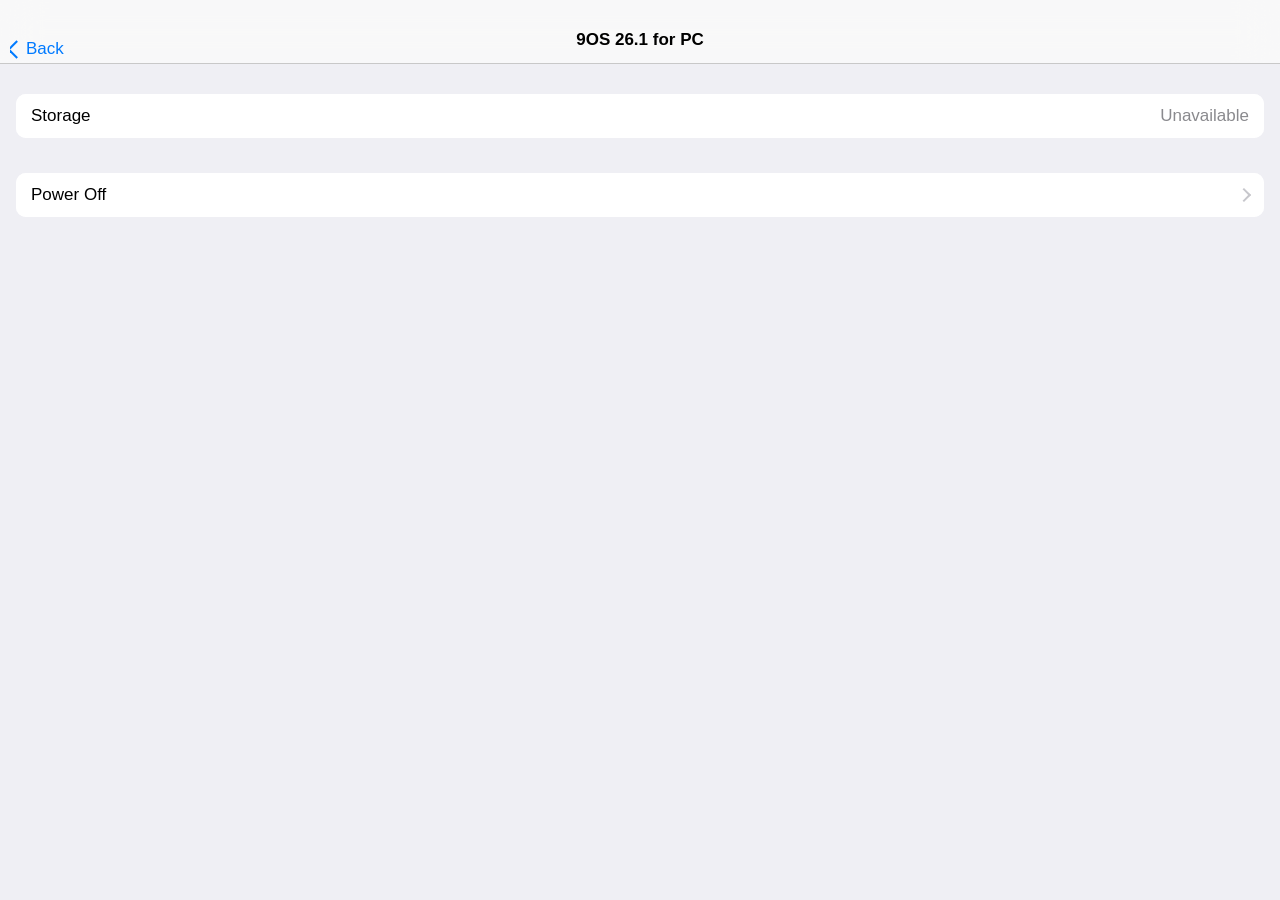
==== usr/lib/lib9osforpc/GUI/apps/settings/aboutguadafon.html @ a468154e "Initial commit" ====
<!DOCTYPE html>
<html lang="en">
<head>
    <meta charset="UTF-8">
    <meta name="viewport" content="width=device-width, initial-scale=1.0">
    <title>About Guadaware</title>
    <link rel="stylesheet" href="../../guadawareUniversalFramework/style.css">
</head>
<body>
    <header>
        <span><button><a href="index.html" data-locale="settings.back">Back</a></button></span>
        <span><h1>9OS 26.1 for PC</h1></span>

    </header>
   
    <section>
        <ul>
            <li>
                <span data-locale="about.storage">Storage</span>
                <b id="disk-usage">—</b>
            </li>
        </ul>
    </section>
      <section>
        <ul>
          <li>
            <a href="http://localhost:8080/poweroff" data-locale="about.poweroff">
            Power off
            </a>
        </li>
      </ul>
    </section>
    <script src="../../guadawareUniversalFramework/Locale.js"></script>
    <script>
      const locale = new Locale();
      const SYSTEM_API = "http://localhost:8080";

      async function fill(id, endpoint) {
        const el = document.getElementById(id);
        try {
          const res = await fetch(SYSTEM_API + endpoint);
          el.textContent = (await res.text()).trim() || "—";
        } catch {
          el.textContent = locale.t("about.unavailable");
        }
      }

      fill("pc-model", "/getPCModel");
      fill("ram-usage", "/getRAMUsage");
      fill("disk-usage", "/getDiskUsage");
      fill("cpu-model", "/getCPUModel");
      fill("gpu-model", "/getGPUModel");
    </script>
</body>
</html>
---- usr/lib/lib9osforpc/GUI/guadawareUniversalFramework/style.css ----
:root {
  --blue: #007aff;
  --green: #4cd964;
  --red: #ff3b30;
  --bg: #efeff4;
  --card: #ffffff;
  --separator: #c8c8c8;
  --secondary: #8a8a8e;
  --gray-label: #6d6d72;
  --chevron: #c7c7cc;
  --bar: rgba(249, 249, 249, 0.94);
}

* {
  margin: 0;
  padding: 0;
  box-sizing: border-box;
  font-family: -apple-system, "Helvetica Neue", Helvetica, Arial, sans-serif;
  -webkit-font-smoothing: antialiased;
  -webkit-tap-highlight-color: transparent;
}

html,
body {
  height: 100%;
}

body {
  min-height: 100vh;
  overflow-x: hidden;
  background: var(--bg);
  color: #000;
  font-size: 17px;
  line-height: 1.35;
  user-select: none;
  padding-bottom: env(safe-area-inset-bottom, 0px);
}

a {
  color: var(--blue);
  text-decoration: none;
}

img {
  display: block;
}

header {
  position: sticky;
  top: 0;
  z-index: 50;
  height: 64px;
  padding: 20px 10px 0;
  background: var(--bar);
  -webkit-backdrop-filter: blur(20px) saturate(180%);
  backdrop-filter: blur(20px) saturate(180%);
  border-bottom: 0.5px solid var(--separator);
}

h1 {
  position: absolute;
  left: 80px;
  right: 80px;
  bottom: 11px;
  font-size: 17px;
  font-weight: 600;
  text-align: center;
  white-space: nowrap;
  overflow: hidden;
  text-overflow: ellipsis;
}

header button {
  position: relative;
  bottom: 4px;
  max-width: 72px;
  overflow: hidden;
  text-overflow: ellipsis;
  white-space: nowrap;
}

button {
  display: block;
  width: 100%;
  padding: 11px;
  border: none;
  border-radius: 7px;
  background: var(--blue);
  color: #fff;
  font-size: 17px;
  text-align: center;
  cursor: pointer;
}

button:active {
  filter: brightness(0.82);
}

header button {
  display: inline-block;
  width: auto;
  padding: 0;
  border-radius: 0;
  background: none;
  color: var(--blue);
}

header button:first-child {
  position: absolute;
  left: 10px;
  display: inline-flex;
  align-items: center;
}

header button:first-child::before {
  content: "";
  width: 11px;
  height: 11px;
  margin-right: 3px;
  border-left: 2.5px solid var(--blue);
  border-bottom: 2.5px solid var(--blue);
  transform: rotate(45deg);
}

header button:last-child {
  position: absolute;
  right: 10px;
}

header button:last-child:first-child {
  position: absolute;
}

header button:active {
  opacity: 0.4;
  filter: none;
}

main {
  padding-bottom: 20px;
}

section {
  margin: 35px 16px 0;
  background: var(--card);
  border-radius: 10px;
  overflow: hidden;
}

section:first-of-type {
  margin-top: 30px;
}

section:last-of-type {
  margin-bottom: 30px;
}

h2 {
  margin: 35px 32px 7px 16px;
  font-size: 13px;
  font-weight: 400;
  color: var(--gray-label);
  text-transform: uppercase;
}

h3 {
  margin: 7px 32px 3px 16px;
  font-size: 13px;
  font-weight: 400;
  color: var(--gray-label);
}

ul,
ol {
  list-style: none;
}

li {
  position: relative;
  display: flex;
  align-items: center;
  min-height: 44px;
  padding: 8px 15px;
  background: var(--card);
  font-size: 17px;
}

li + li {
  border-top: 0.5px solid var(--separator);
}

li:active {
  background: #d9d9da;
}

li img {
  width: 29px;
  height: 29px;
  margin-right: 15px;
  border-radius: 6.5px;
  object-fit: cover;
  flex-shrink: 0;
}

li a {
  flex: 1;
  display: flex;
  align-items: center;
  color: inherit;
}

li a::after {
  content: "";
  width: 8px;
  height: 8px;
  margin-left: auto;
  border-top: 2px solid var(--chevron);
  border-right: 2px solid var(--chevron);
  transform: rotate(45deg);
  flex-shrink: 0;
}

li b,
li strong {
  margin-left: auto;
  color: var(--secondary);
  font-weight: 400;
  text-align: right;
  white-space: nowrap;
  overflow: hidden;
  text-overflow: ellipsis;
  flex-shrink: 0;
}

li em {
  margin-left: auto;
  font-style: normal;
  color: var(--red);
  background: var(--red);
  color: #fff;
  min-width: 21px;
  height: 21px;
  padding: 0 6px;
  border-radius: 11px;
  font-size: 13px;
  font-weight: 600;
  display: inline-flex;
  align-items: center;
  justify-content: center;
  flex-shrink: 0;
}

li i {
  width: 13px;
  height: 6px;
  margin-left: auto;
  border-left: 2px solid var(--blue);
  border-bottom: 2px solid var(--blue);
  transform: rotate(-45deg);
  flex-shrink: 0;
}

label {
  position: relative;
  display: inline-block;
  width: 51px;
  height: 31px;
  margin-left: auto;
  flex-shrink: 0;
  cursor: pointer;
}

label input {
  position: absolute;
  inset: 0;
  opacity: 0;
  margin: 0;
  cursor: pointer;
  z-index: 1;
}

label span {
  position: absolute;
  inset: 0;
  display: block;
  border-radius: 16px;
  background: #fff;
  box-shadow:
    inset 0 0 0 1px rgba(0, 0, 0, 0.05),
    inset 0 2px 4px rgba(0, 0, 0, 0.12);
  transition: background 0.25s ease;
}

label span::after {
  content: "";
  position: absolute;
  top: 2px;
  left: 2px;
  width: 27px;
  height: 27px;
  border-radius: 50%;
  background: #fff;
  box-shadow:
    0 2px 5px rgba(0, 0, 0, 0.3),
    0 0 1px rgba(0, 0, 0, 0.2);
  transition: transform 0.25s ease;
}

label input:checked + span {
  background: var(--green);
  box-shadow: none;
}

label input:checked + span::after {
  transform: translateX(20px);
}

input[type="range"] {
  -webkit-appearance: none;
  appearance: none;
  width: 100%;
  height: 28px;
  margin-left: auto;
  background: transparent;
  cursor: pointer;
  flex-shrink: 1;
}

input[type="range"]::-webkit-slider-runnable-track {
  height: 2px;
  border-radius: 1px;
  background: linear-gradient(
    to right,
    var(--blue),
    var(--blue) 50%,
    rgba(255, 255, 255, 0.9) 50%
  );
  box-shadow: 0 0.5px 1px rgba(0, 0, 0, 0.15);
}

input[type="range"]::-webkit-slider-thumb {
  -webkit-appearance: none;
  width: 28px;
  height: 28px;
  margin-top: -13px;
  border-radius: 50%;
  background: #fff;
  box-shadow:
    0 2px 5px rgba(0, 0, 0, 0.35),
    0 0 1px rgba(0, 0, 0, 0.2);
}

input[type="range"]::-moz-range-track {
  height: 2px;
  border-radius: 1px;
  background: rgba(255, 255, 255, 0.9);
}

input[type="range"]::-moz-range-progress {
  height: 2px;
  border-radius: 1px;
  background: var(--blue);
}

input[type="range"]::-moz-range-thumb {
  width: 28px;
  height: 28px;
  border: none;
  border-radius: 50%;
  background: #fff;
  box-shadow:
    0 2px 5px rgba(0, 0, 0, 0.35),
    0 0 1px rgba(0, 0, 0, 0.2);
}

input[type="text"],
input[type="search"],
textarea {
  width: 100%;
  height: 36px;
  margin: 8px 0;
  padding: 0 8px;
  border: none;
  border-radius: 6px;
  background: rgba(142, 142, 147, 0.18);
  font-size: 15px;
  outline: none;
}

textarea {
  height: auto;
  min-height: 120px;
  padding: 8px;
  resize: none;
}

p {
  margin: 7px 32px 3px 16px;
  font-size: 13px;
  color: var(--gray-label);
}

nav {
  position: fixed;
  left: 0;
  right: 0;
  bottom: 0;
  z-index: 50;
  display: flex;
  height: calc(49px + env(safe-area-inset-bottom, 0px));
  padding-bottom: env(safe-area-inset-bottom, 0px);
  background: rgba(249, 249, 249, 0.95);
  -webkit-backdrop-filter: blur(20px) saturate(180%);
  backdrop-filter: blur(20px) saturate(180%);
  border-top: 0.5px solid var(--separator);
}

nav a {
  flex: 1;
  display: flex;
  flex-direction: column;
  align-items: center;
  justify-content: center;
  gap: 2px;
  color: var(--secondary);
  font-size: 10px;
}

nav a img {
  width: 26px;
  height: 26px;
}

nav a:active,
nav a:hover {
  color: var(--blue);
}

aside {
  position: fixed;
  top: 0;
  bottom: 0;
  left: 0;
  z-index: 40;
  width: 300px;
  padding-top: 64px;
  overflow-y: auto;
  -webkit-overflow-scrolling: touch;
  background: rgba(245, 245, 247, 0.96);
  -webkit-backdrop-filter: blur(20px) saturate(180%);
  backdrop-filter: blur(20px) saturate(180%);
  border-right: 0.5px solid var(--separator);
}

aside section {
  margin: 20px 12px 0;
}

body > aside ~ header {
  left: 300px;
  width: calc(100% - 300px);
}

body > aside ~ main {
  margin-left: 300px;
}

article {
  min-height: calc(100vh - 64px);
  padding: 8px 18px 90px;
  background: #fffdf5;
  font-size: 15px;
  line-height: 1.45;
  user-select: text;
  cursor: text;
}

article[contenteditable] {
  outline: none;
}

time {
  display: block;
  padding: 6px 0 14px;
  text-align: center;
  color: var(--secondary);
  font-size: 12px;
}

dialog {
  position: fixed;
  inset: 0;
  margin: auto;
  width: 270px;
  border: none;
  border-radius: 14px;
  background: rgba(250, 250, 250, 0.96);
  -webkit-backdrop-filter: blur(24px);
  backdrop-filter: blur(24px);
  text-align: center;
  overflow: hidden;
  padding: 0;
}

dialog::backdrop {
  background: rgba(0, 0, 0, 0.2);
}

dialog h1 {
  position: static;
  padding: 19px 15px 2px;
  font-size: 17px;
}

dialog p {
  padding: 2px 20px 18px;
  margin: 0;
  font-size: 13px;
  color: #000;
}

dialog form {
  display: flex;
  border-top: 0.5px solid var(--separator);
}

dialog button {
  flex: 1;
  min-height: 44px;
  width: auto;
  padding: 0;
  border-radius: 0;
  border-left: 0.5px solid var(--separator);
  background: none;
  color: var(--blue);
  font-size: 17px;
  filter: none;
}

dialog form button:first-child {
  border-left: none;
}

dialog button:active {
  background: rgba(0, 0, 0, 0.06);
}
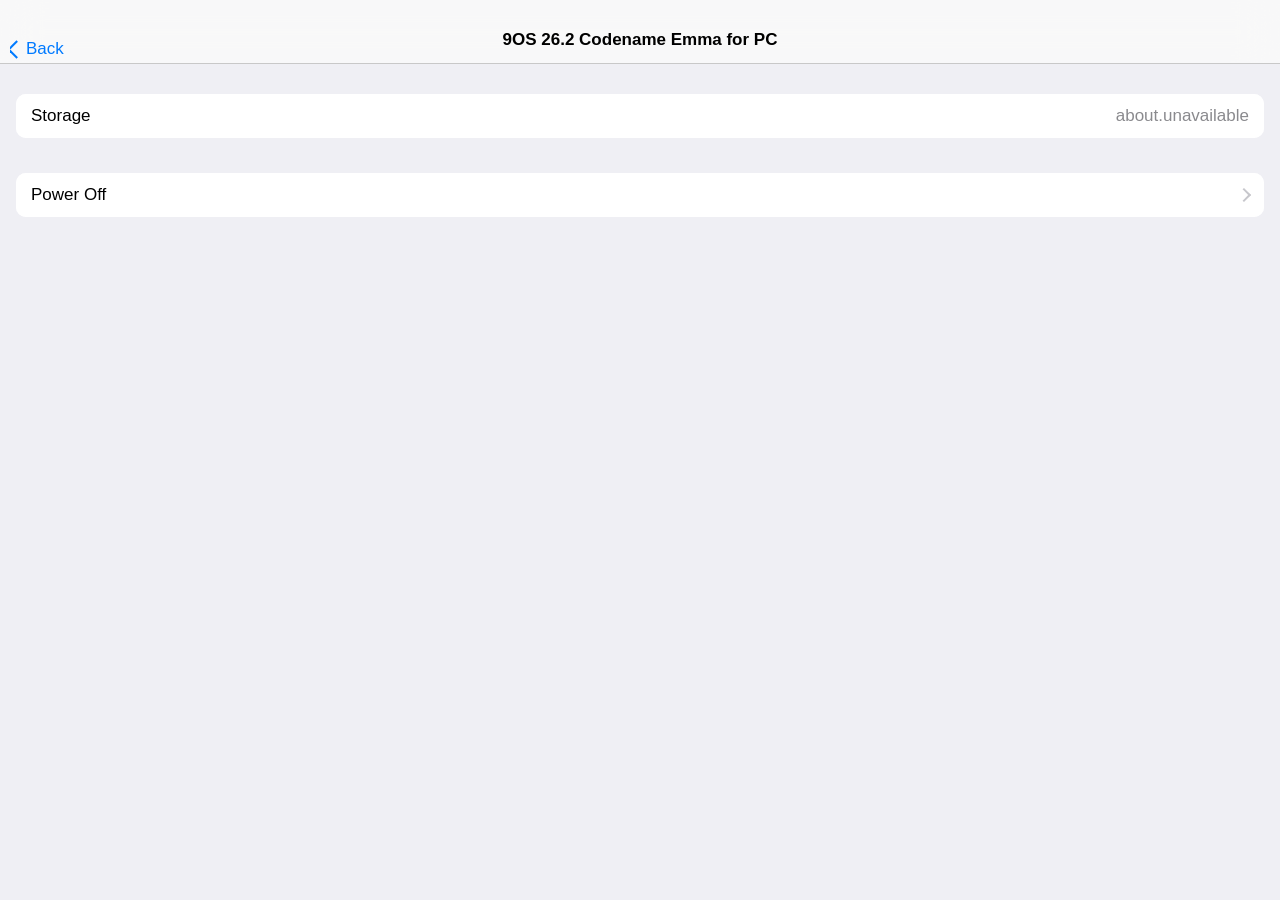
==== commit 05888765: "update version to 26.2.8, enhance desktop layout script, modify about page title, update locale for " ====
--- a/usr/lib/lib9osforpc/GUI/apps/settings/aboutguadafon.html
+++ b/usr/lib/lib9osforpc/GUI/apps/settings/aboutguadafon.html
@@ -9,7 +9,7 @@
 <body>
     <header>
         <span><button><a href="index.html" data-locale="settings.back">Back</a></button></span>
-        <span><h1>9OS 26.1 for PC</h1></span>
+        <span><h1>9OS 26.2 Codename Emma for PC</h1></span>
 
     </header>
    
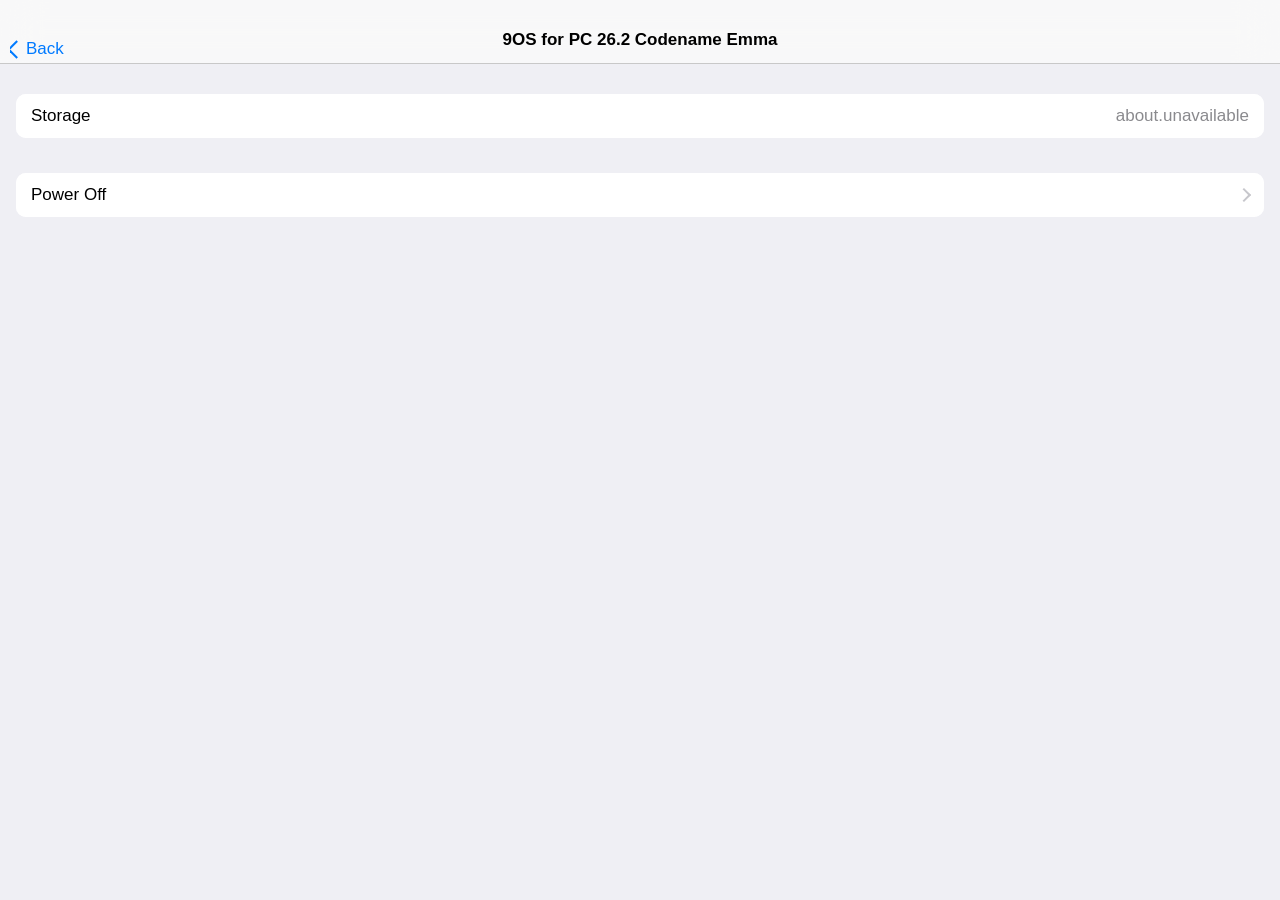
==== commit e07af531: "bug fixes" ====
--- a/usr/lib/lib9osforpc/GUI/apps/settings/aboutguadafon.html
+++ b/usr/lib/lib9osforpc/GUI/apps/settings/aboutguadafon.html
@@ -9,7 +9,7 @@
 <body>
     <header>
         <span><button><a href="index.html" data-locale="settings.back">Back</a></button></span>
-        <span><h1>9OS 26.2 Codename Emma for PC</h1></span>
+        <span><h1>9OS for PC 26.2 Codename Emma</h1></span>
 
     </header>
    
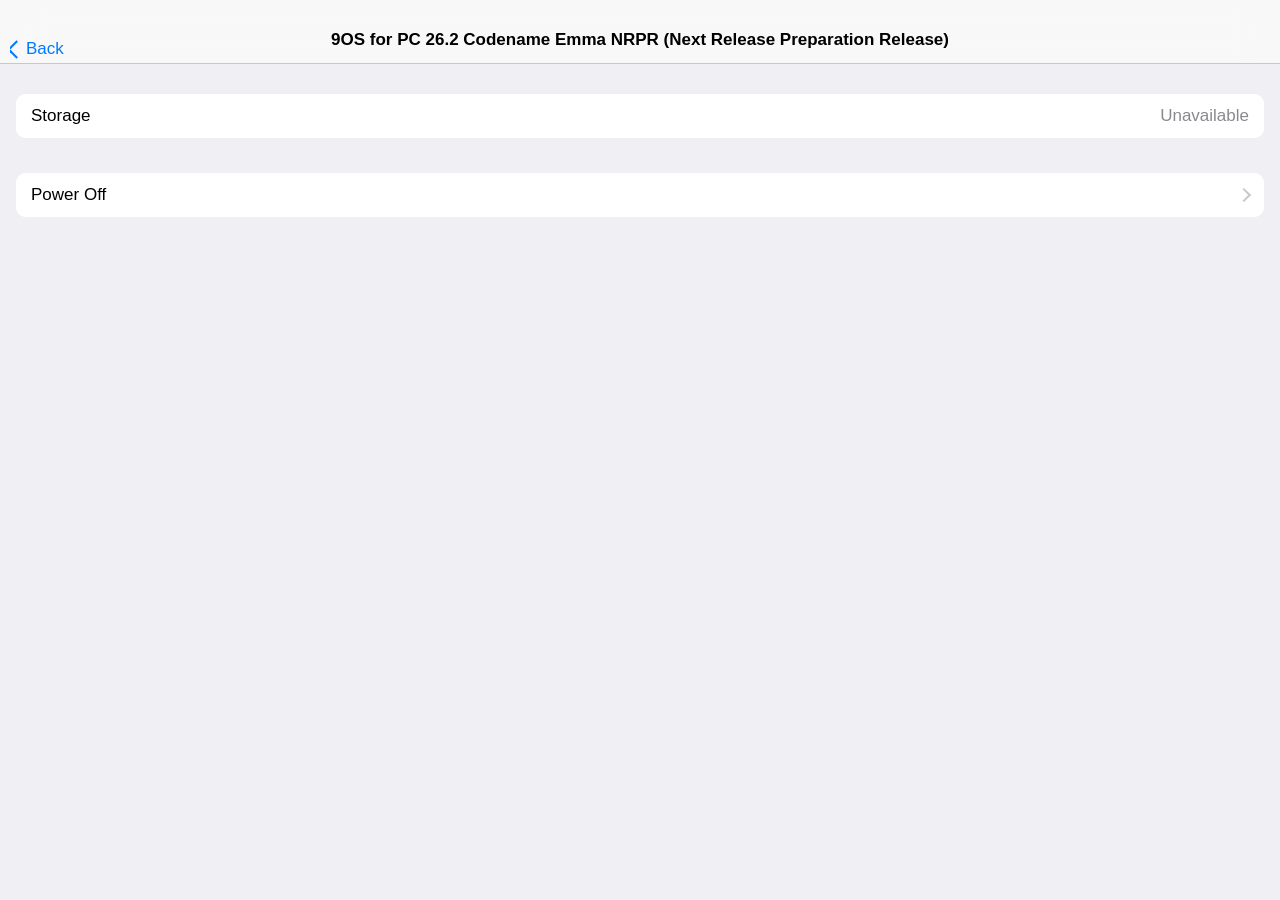
==== commit c3803424: "Merged projects LúminaWay and 9OS for PC" ====
--- a/usr/lib/lib9osforpc/GUI/apps/settings/aboutguadafon.html
+++ b/usr/lib/lib9osforpc/GUI/apps/settings/aboutguadafon.html
@@ -9,7 +9,7 @@
 <body>
     <header>
         <span><button><a href="index.html" data-locale="settings.back">Back</a></button></span>
-        <span><h1>9OS for PC 26.2 Codename Emma</h1></span>
+        <span><h1>9OS for PC 26.2 Codename Emma NRPR (Next Release Preparation Release)</h1></span>
 
     </header>
    
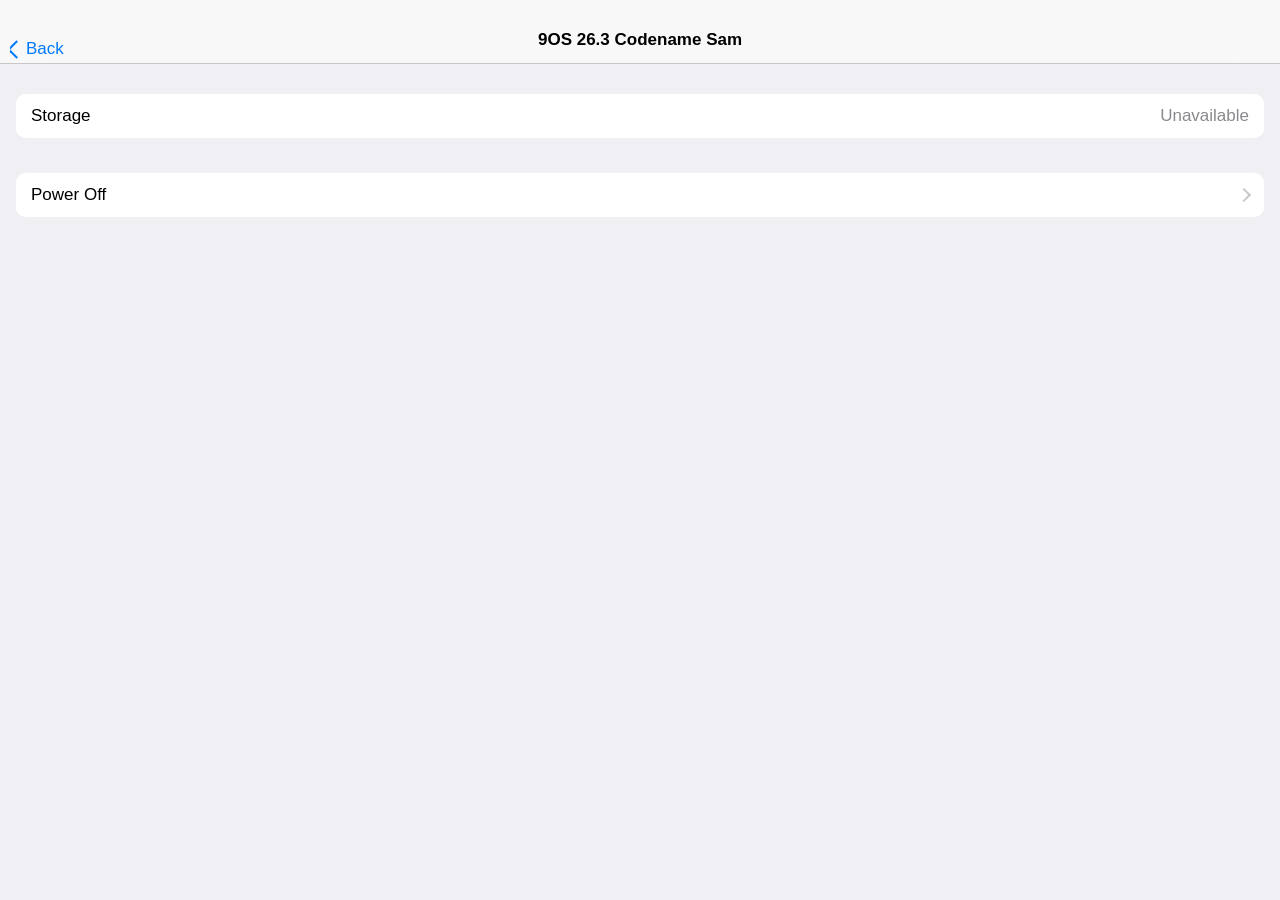
==== commit 3bc67561: "update version to 26.3, modify package dependencies, and refactor settings view" ====
--- a/usr/lib/lib9osforpc/GUI/apps/settings/aboutguadafon.html
+++ b/usr/lib/lib9osforpc/GUI/apps/settings/aboutguadafon.html
@@ -3,13 +3,13 @@
 <head>
     <meta charset="UTF-8">
     <meta name="viewport" content="width=device-width, initial-scale=1.0">
-    <title>About Guadaware</title>
+    <title>About 9OS</title>
     <link rel="stylesheet" href="../../guadawareUniversalFramework/style.css">
 </head>
 <body>
     <header>
         <span><button><a href="index.html" data-locale="settings.back">Back</a></button></span>
-        <span><h1>9OS for PC 26.2 Codename Emma NRPR (Next Release Preparation Release)</h1></span>
+        <span><h1>9OS 26.3 Codename Sam</h1></span>
 
     </header>
    
